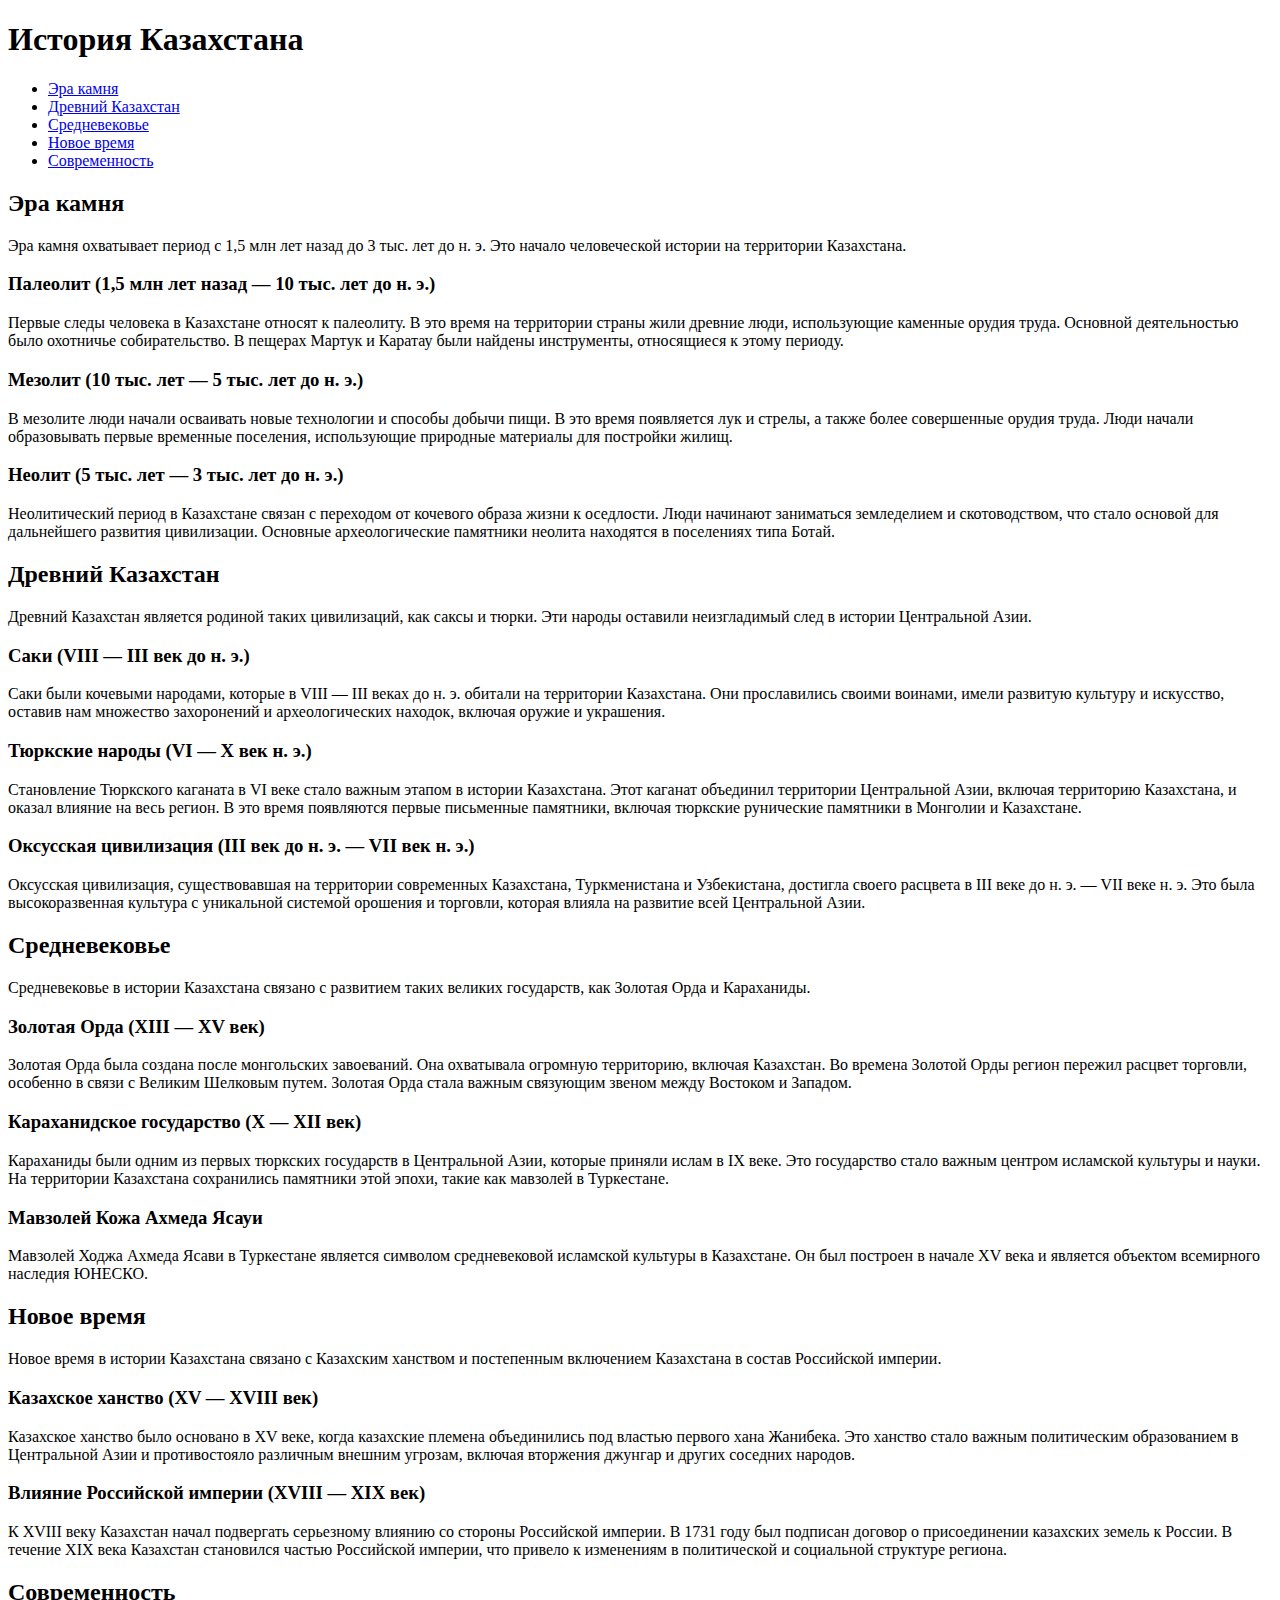
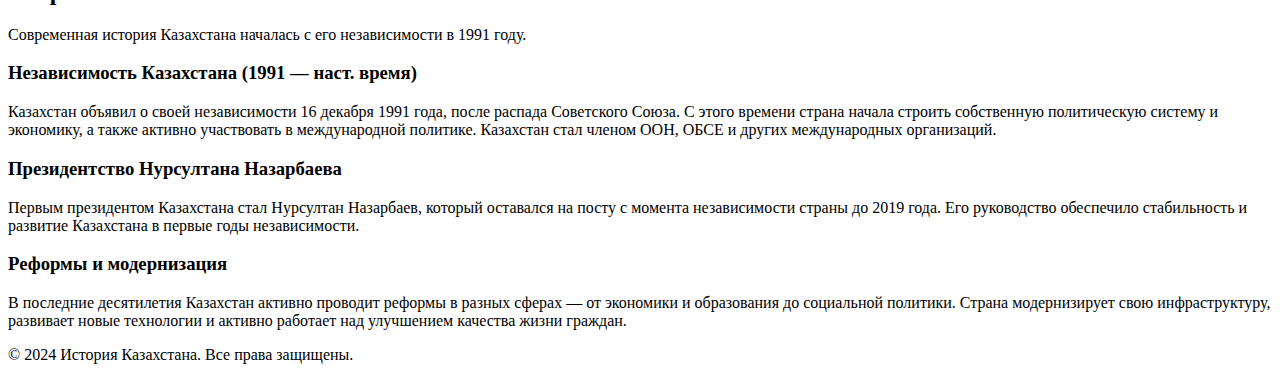
==== index.html @ dbc2ffed "Update index.html" ====
<!DOCTYPE html>
<html lang="ru">
<head>
    <meta charset="UTF-8">
    <meta name="viewport" content="width=device-width, initial-scale=1.0">
    <title>История Казахстана</title>
    <link rel="stylesheet" href="style12.css">
</head>
<body>

    <header>
        <h1>История Казахстана</h1>
        <nav>
            <ul>
                <li><a href="#stone-age">Эра камня</a></li>
                <li><a href="#ancient">Древний Казахстан</a></li>
                <li><a href="#medieval">Средневековье</a></li>
                <li><a href="#modern">Новое время</a></li>
                <li><a href="#contemporary">Современность</a></li>
            </ul>
        </nav>
    </header>

    <section id="stone-age">
        <h2>Эра камня</h2>
        <p>Эра камня охватывает период с 1,5 млн лет назад до 3 тыс. лет до н. э. Это начало человеческой истории на территории Казахстана.</p>
        
        <h3>Палеолит (1,5 млн лет назад — 10 тыс. лет до н. э.)</h3>
        <p>Первые следы человека в Казахстане относят к палеолиту. В это время на территории страны жили древние люди, использующие каменные орудия труда. Основной деятельностью было охотничье собирательство. В пещерах Мартук и Каратау были найдены инструменты, относящиеся к этому периоду.</p>
        
        <h3>Мезолит (10 тыс. лет — 5 тыс. лет до н. э.)</h3>
        <p>В мезолите люди начали осваивать новые технологии и способы добычи пищи. В это время появляется лук и стрелы, а также более совершенные орудия труда. Люди начали образовывать первые временные поселения, использующие природные материалы для постройки жилищ.</p>
        
        <h3>Неолит (5 тыс. лет — 3 тыс. лет до н. э.)</h3>
        <p>Неолитический период в Казахстане связан с переходом от кочевого образа жизни к оседлости. Люди начинают заниматься земледелием и скотоводством, что стало основой для дальнейшего развития цивилизации. Основные археологические памятники неолита находятся в поселениях типа Ботай.</p>
    </section>

    <section id="ancient">
        <h2>Древний Казахстан</h2>
        <p>Древний Казахстан является родиной таких цивилизаций, как саксы и тюрки. Эти народы оставили неизгладимый след в истории Центральной Азии.</p>
        
        <h3>Саки (VIII — III век до н. э.)</h3>
        <p>Саки были кочевыми народами, которые в VIII — III веках до н. э. обитали на территории Казахстана. Они прославились своими воинами, имели развитую культуру и искусство, оставив нам множество захоронений и археологических находок, включая оружие и украшения.</p>
        
        <h3>Тюркские народы (VI — X век н. э.)</h3>
        <p>Становление Тюркского каганата в VI веке стало важным этапом в истории Казахстана. Этот каганат объединил территории Центральной Азии, включая территорию Казахстана, и оказал влияние на весь регион. В это время появляются первые письменные памятники, включая тюркские рунические памятники в Монголии и Казахстане.</p>
        
        <h3>Оксусская цивилизация (III век до н. э. — VII век н. э.)</h3>
        <p>Оксусская цивилизация, существовавшая на территории современных Казахстана, Туркменистана и Узбекистана, достигла своего расцвета в III веке до н. э. — VII веке н. э. Это была высокоразвенная культура с уникальной системой орошения и торговли, которая влияла на развитие всей Центральной Азии.</p>
    </section>

    <section id="medieval">
        <h2>Средневековье</h2>
        <p>Средневековье в истории Казахстана связано с развитием таких великих государств, как Золотая Орда и Караханиды.</p>

        <h3>Золотая Орда (XIII — XV век)</h3>
        <p>Золотая Орда была создана после монгольских завоеваний. Она охватывала огромную территорию, включая Казахстан. Во времена Золотой Орды регион пережил расцвет торговли, особенно в связи с Великим Шелковым путем. Золотая Орда стала важным связующим звеном между Востоком и Западом.</p>
        
        <h3>Караханидское государство (X — XII век)</h3>
        <p>Караханиды были одним из первых тюркских государств в Центральной Азии, которые приняли ислам в IX веке. Это государство стало важным центром исламской культуры и науки. На территории Казахстана сохранились памятники этой эпохи, такие как мавзолей в Туркестане.</p>
        
        <h3>Мавзолей Кожа Ахмеда Ясауи</h3>
        <p>Мавзолей Ходжа Ахмеда Ясави в Туркестане является символом средневековой исламской культуры в Казахстане. Он был построен в начале XV века и является объектом всемирного наследия ЮНЕСКО.</p>
    </section>

    <section id="modern">
        <h2>Новое время</h2>
        <p>Новое время в истории Казахстана связано с Казахским ханством и постепенным включением Казахстана в состав Российской империи.</p>

        <h3>Казахское ханство (XV — XVIII век)</h3>
        <p>Казахское ханство было основано в XV веке, когда казахские племена объединились под властью первого хана Жанибека. Это ханство стало важным политическим образованием в Центральной Азии и противостояло различным внешним угрозам, включая вторжения джунгар и других соседних народов.</p>
        
        <h3>Влияние Российской империи (XVIII — XIX век)</h3>
        <p>К XVIII веку Казахстан начал подвергать серьезному влиянию со стороны Российской империи. В 1731 году был подписан договор о присоединении казахских земель к России. В течение XIX века Казахстан становился частью Российской империи, что привело к изменениям в политической и социальной структуре региона.</p>
    </section>

    <section id="contemporary">
        <h2>Современность</h2>
        <p>Современная история Казахстана началась с его независимости в 1991 году.</p>

        <h3>Независимость Казахстана (1991 — наст. время)</h3>
        <p>Казахстан объявил о своей независимости 16 декабря 1991 года, после распада Советского Союза. С этого времени страна начала строить собственную политическую систему и экономику, а также активно участвовать в международной политике. Казахстан стал членом ООН, ОБСЕ и других международных организаций.</p>
        
        <h3>Президентство Нурсултана Назарбаева</h3>
        <p>Первым президентом Казахстана стал Нурсултан Назарбаев, который оставался на посту с момента независимости страны до 2019 года. Его руководство обеспечило стабильность и развитие Казахстана в первые годы независимости.</p>
        
        <h3>Реформы и модернизация</h3>
        <p>В последние десятилетия Казахстан активно проводит реформы в разных сферах — от экономики и образования до социальной политики. Страна модернизирует свою инфраструктуру, развивает новые технологии и активно работает над улучшением качества жизни граждан.</p>
    </section>

    <footer>
        <p>© 2024 История Казахстана. Все права защищены.</p>
    </footer>

    <script src="script12.js"></script>
</body>
</html>
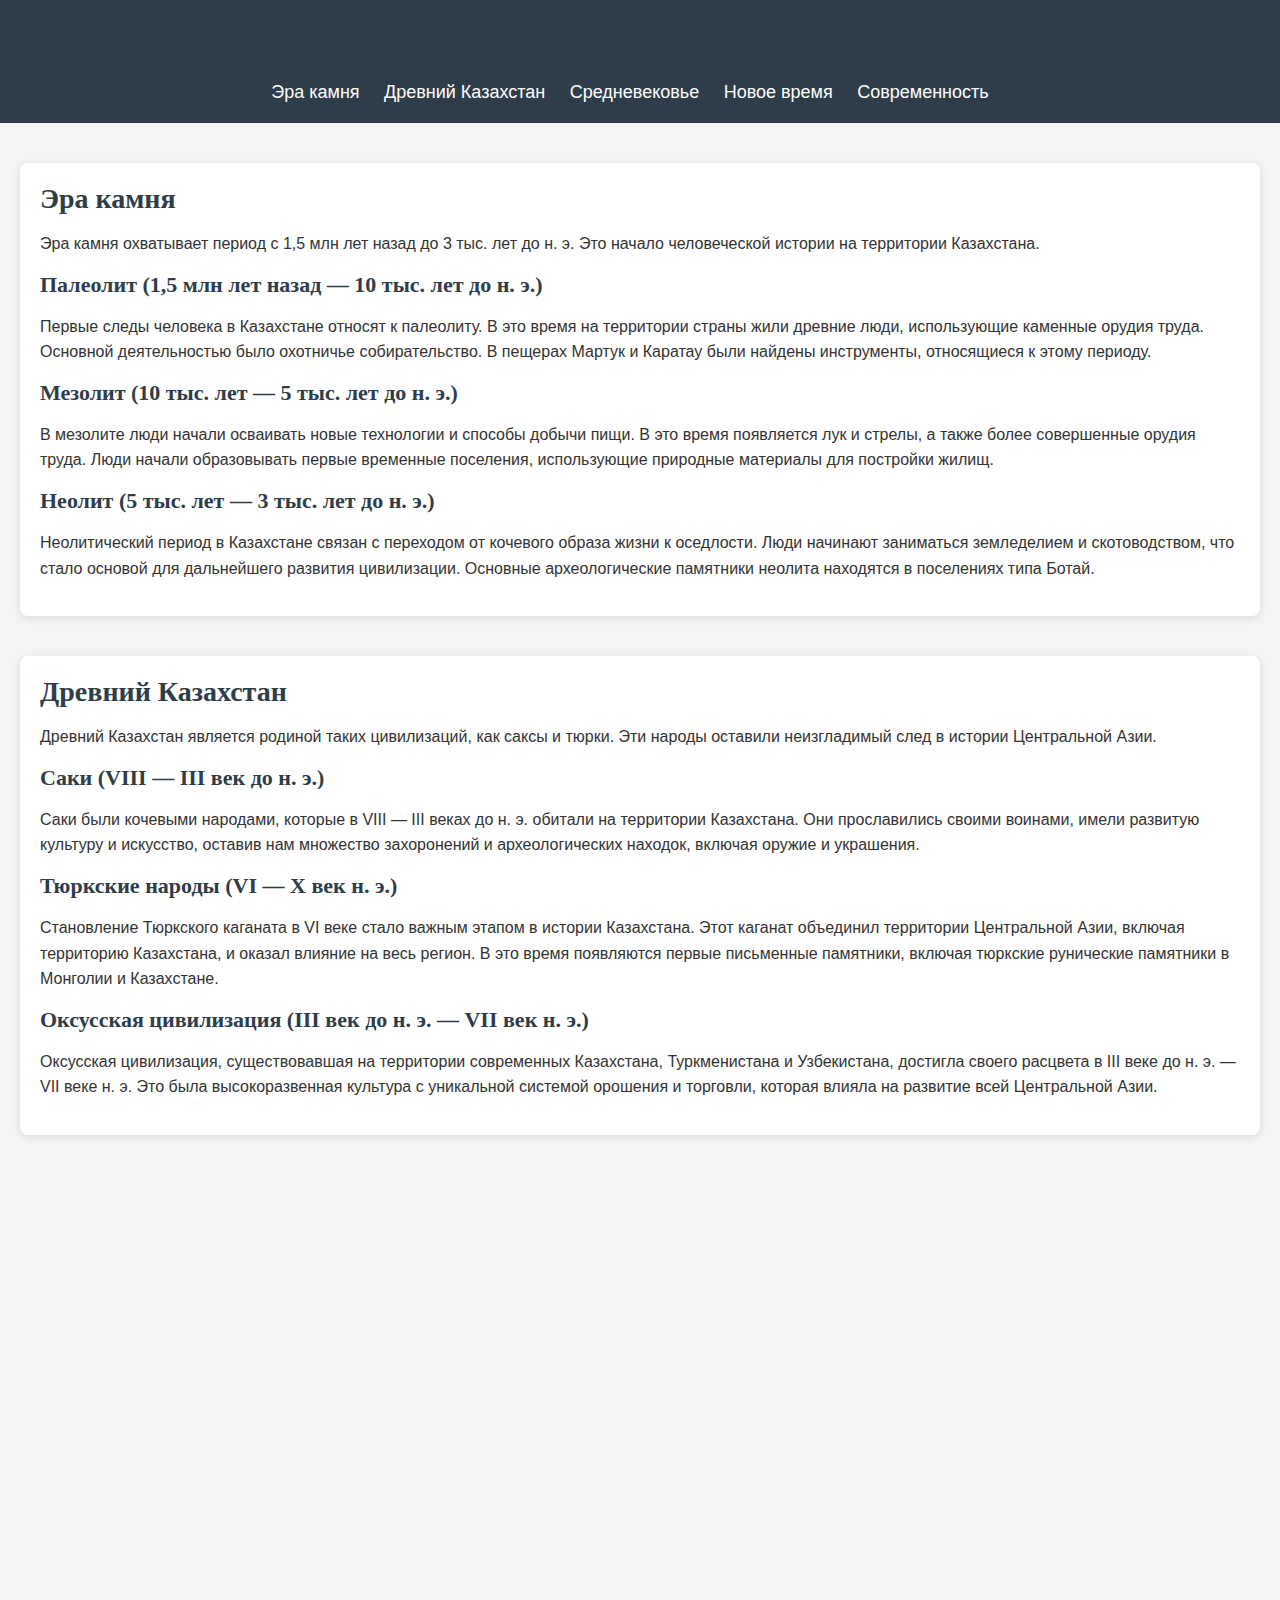
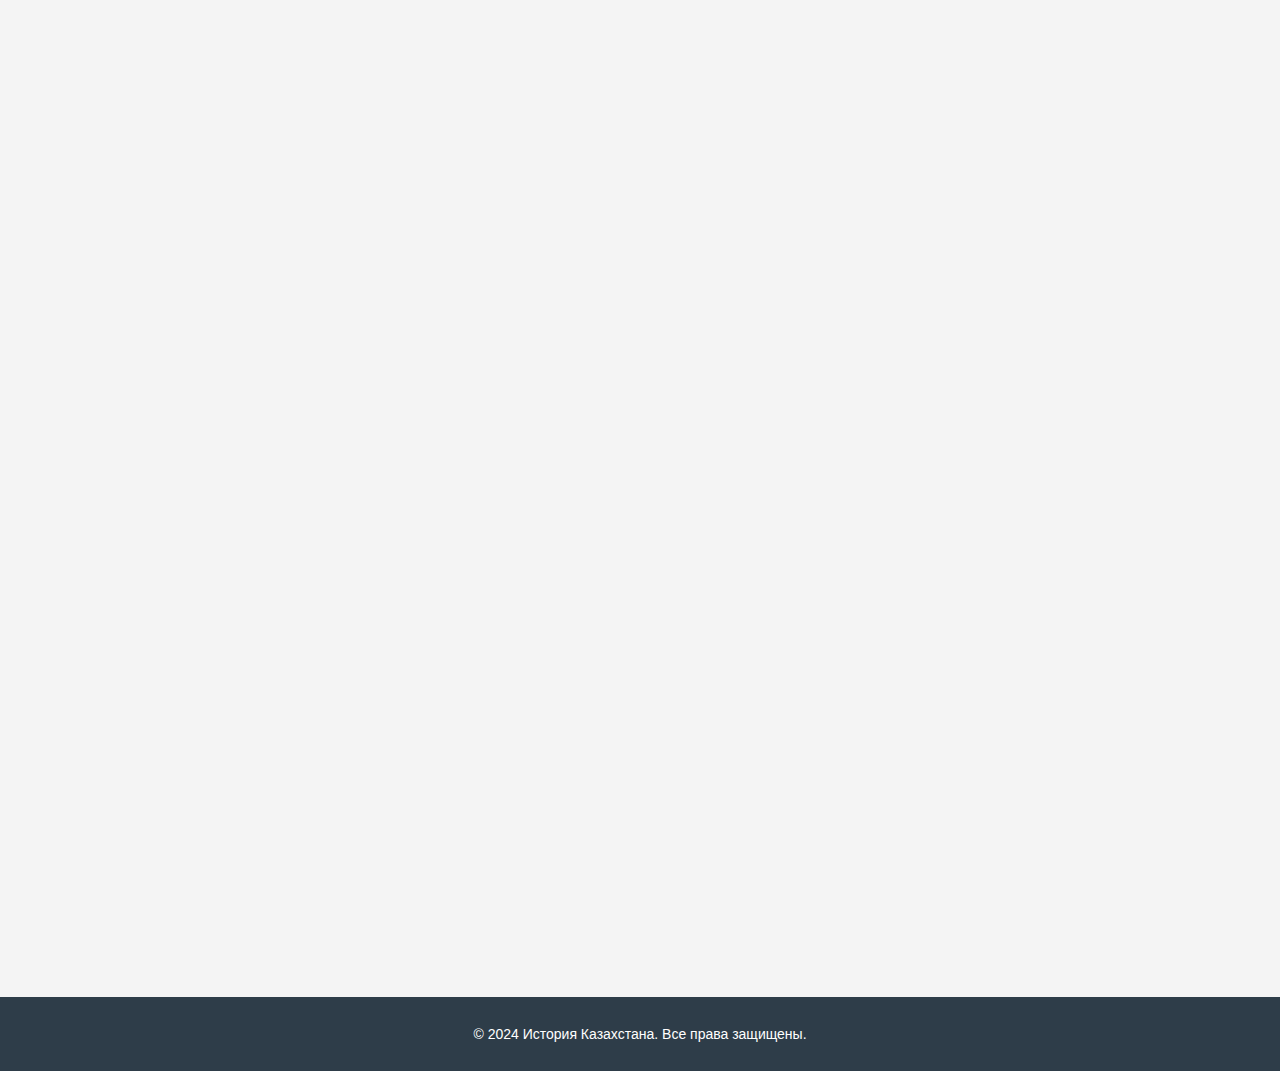
==== commit a04f3d34: "Update index.html" ====
--- a/index.html
+++ b/index.html
@@ -4,7 +4,7 @@
     <meta charset="UTF-8">
     <meta name="viewport" content="width=device-width, initial-scale=1.0">
     <title>История Казахстана</title>
-    <link rel="stylesheet" href="style12.css">
+    <link rel="stylesheet" href="style.css">
 </head>
 <body>
 
@@ -92,6 +92,6 @@
         <p>© 2024 История Казахстана. Все права защищены.</p>
     </footer>
 
-    <script src="script12.js"></script>
+    <script src="script.js"></script>
 </body>
 </html>
--- a/style.css
+++ b/style.css
@@ -0,0 +1,175 @@
+/* Общие стили для всего сайта */
+body {
+    font-family: 'Arial', sans-serif;
+    margin: 0;
+    padding: 0;
+    background-color: #f4f4f4;
+    color: #333;
+}
+
+h1, h2, h3 {
+    margin: 0;
+    padding: 0;
+    font-family: 'Georgia', serif;
+    color: #2e3d49;
+}
+
+/* Основной контейнер для сайта */
+header {
+    background-color: #2e3d49;
+    color: white;
+    padding: 20px 0;
+    text-align: center;
+}
+
+header h1 {
+    font-size: 36px;
+    margin: 0;
+}
+
+nav ul {
+    padding: 0;
+    margin: 20px 0 0;
+    list-style-type: none;
+}
+
+nav ul li {
+    display: inline;
+    margin-right: 20px;
+}
+
+nav ul li a {
+    color: white;
+    text-decoration: none;
+    font-size: 18px;
+    transition: color 0.3s ease;
+}
+
+nav ul li a:hover {
+    color: #f4a300;
+}
+
+/* Разделы страницы */
+section {
+    margin: 40px 20px;
+    padding: 20px;
+    background-color: white;
+    border-radius: 8px;
+    box-shadow: 0 2px 8px rgba(0, 0, 0, 0.1);
+}
+
+section h2 {
+    font-size: 28px;
+    margin-bottom: 15px;
+}
+
+section p {
+    font-size: 16px;
+    line-height: 1.6;
+    margin-bottom: 15px;
+}
+
+section h3 {
+    font-size: 22px;
+    margin-bottom: 10px;
+    color: #2e3d49;
+}
+
+footer {
+    background-color: #2e3d49;
+    color: white;
+    text-align: center;
+    padding: 15px 0;
+    margin-top: 40px;
+}
+
+footer p {
+    font-size: 14px;
+}
+
+/* Адаптивность для мобильных устройств */
+@media screen and (max-width: 768px) {
+    header h1 {
+        font-size: 28px;
+    }
+
+    nav ul li {
+        display: block;
+        margin-bottom: 10px;
+    }
+
+    section {
+        margin: 20px;
+        padding: 15px;
+    }
+
+    section h2 {
+        font-size: 24px;
+    }
+
+    section h3 {
+        font-size: 20px;
+    }
+}
+
+@media screen and (max-width: 480px) {
+    header h1 {
+        font-size: 24px;
+    }
+
+    nav ul li {
+        display: block;
+        margin-bottom: 8px;
+    }
+
+    section h2 {
+        font-size: 22px;
+    }
+
+    section h3 {
+        font-size: 18px;
+    }
+
+    footer p {
+        font-size: 12px;
+    }
+}
+/* 1. Стили для анимации плавного появления */
+.hidden {
+    opacity: 0;
+    transform: translateY(50px);
+    transition: opacity 0.5s ease, transform 0.5s ease;
+}
+
+.appear {
+    opacity: 1;
+    transform: translateY(0);
+}
+
+/* 2. Стили для фиксированного меню */
+header.sticky {
+    position: fixed;
+    top: 0;
+    left: 0;
+    right: 0;
+    background-color: #1a2630;
+    box-shadow: 0 4px 6px rgba(0, 0, 0, 0.1);
+    z-index: 1000;
+}
+
+/* 3. Стили для отображения даты и времени в подвале */
+footer #datetime {
+    font-size: 14px;
+    color: #ccc;
+    margin-top: 10px;
+}
+
+/* Дополнительные стили для улучшения взаимодействия */
+nav ul li a {
+    transition: color 0.3s ease, transform 0.3s ease;
+}
+
+nav ul li a:hover {
+    color: #f4a300;
+    transform: scale(1.1);
+}
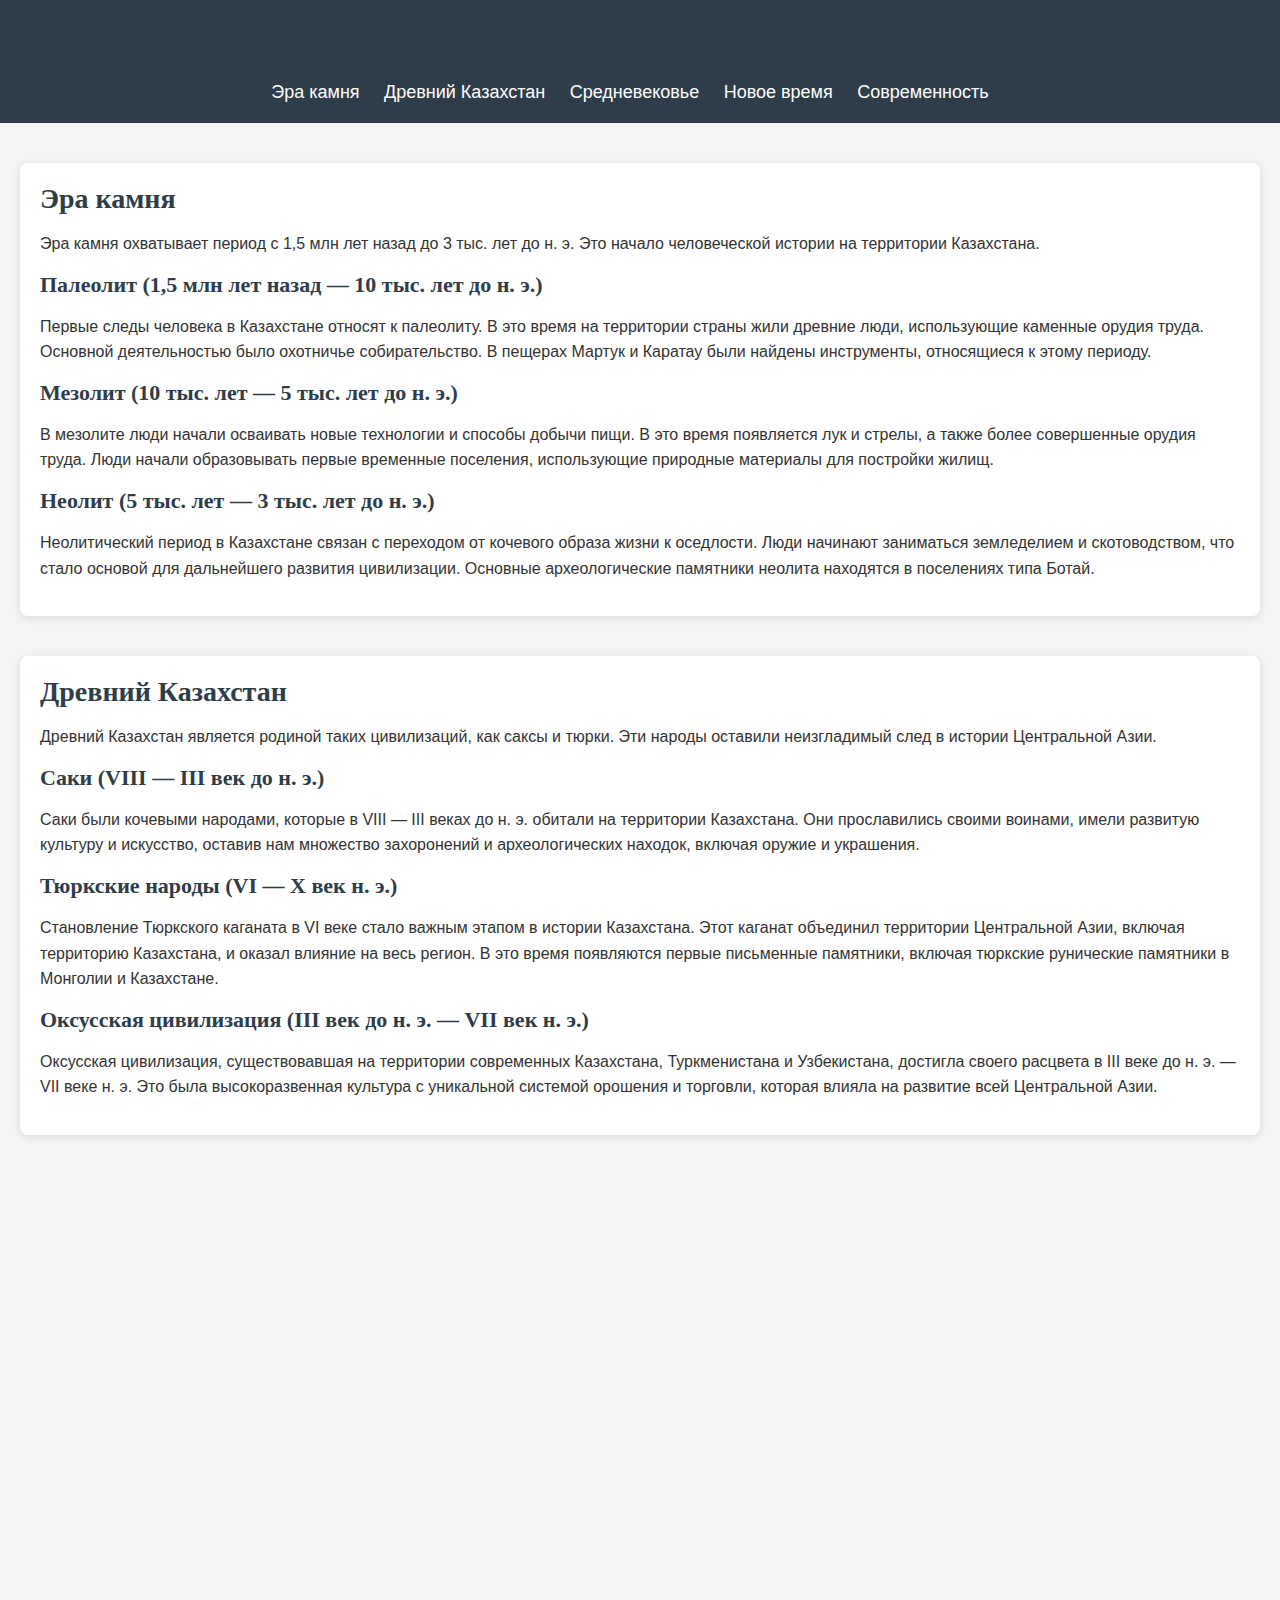
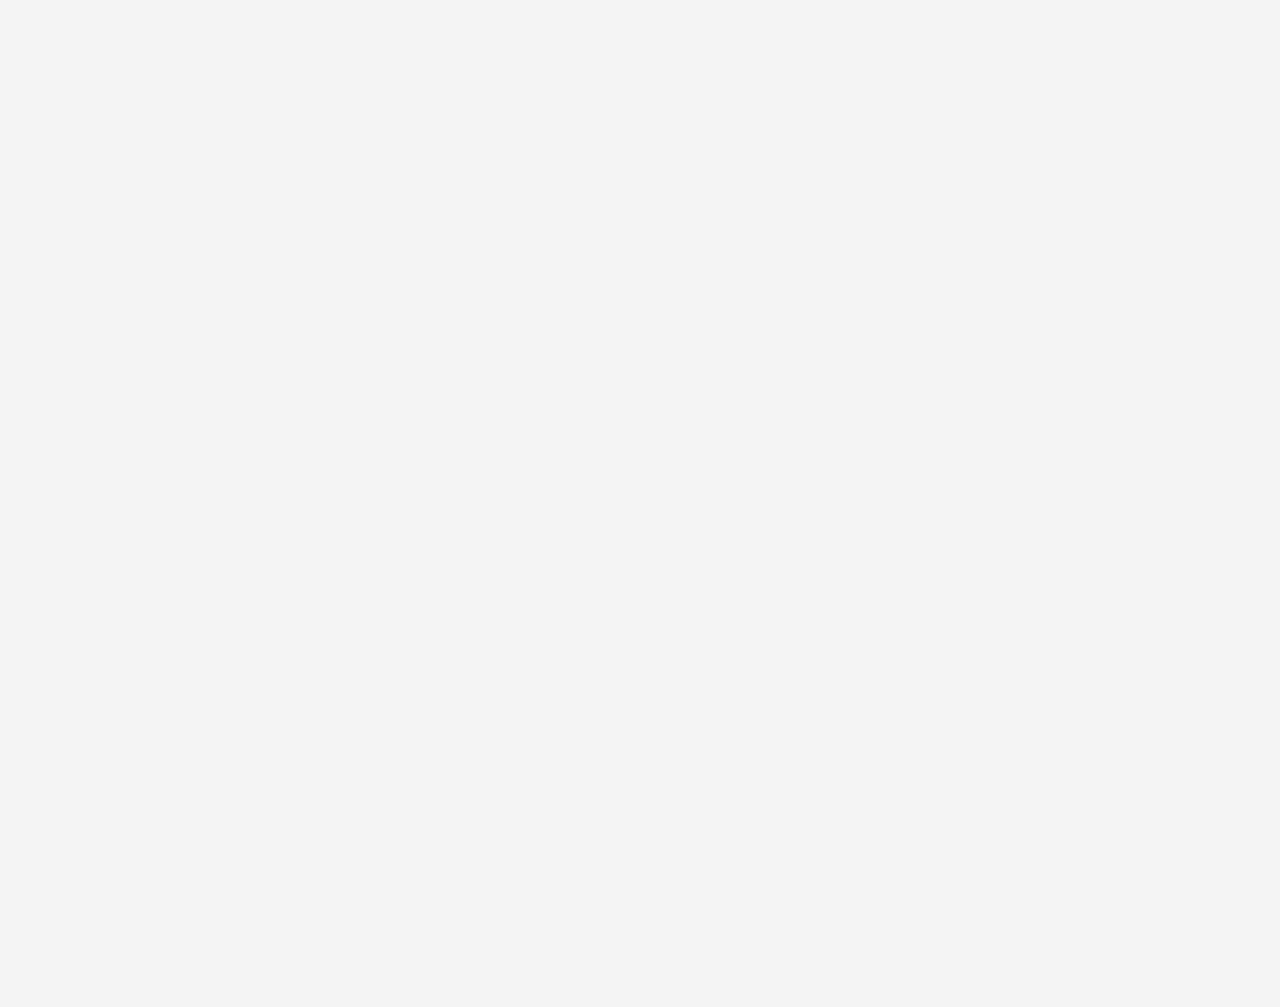
==== commit 85b904c8: "Update index.html" ====
--- a/index.html
+++ b/index.html
@@ -88,10 +88,6 @@
         <p>В последние десятилетия Казахстан активно проводит реформы в разных сферах — от экономики и образования до социальной политики. Страна модернизирует свою инфраструктуру, развивает новые технологии и активно работает над улучшением качества жизни граждан.</p>
     </section>
 
-    <footer>
-        <p>© 2024 История Казахстана. Все права защищены.</p>
-    </footer>
-
     <script src="script.js"></script>
 </body>
 </html>
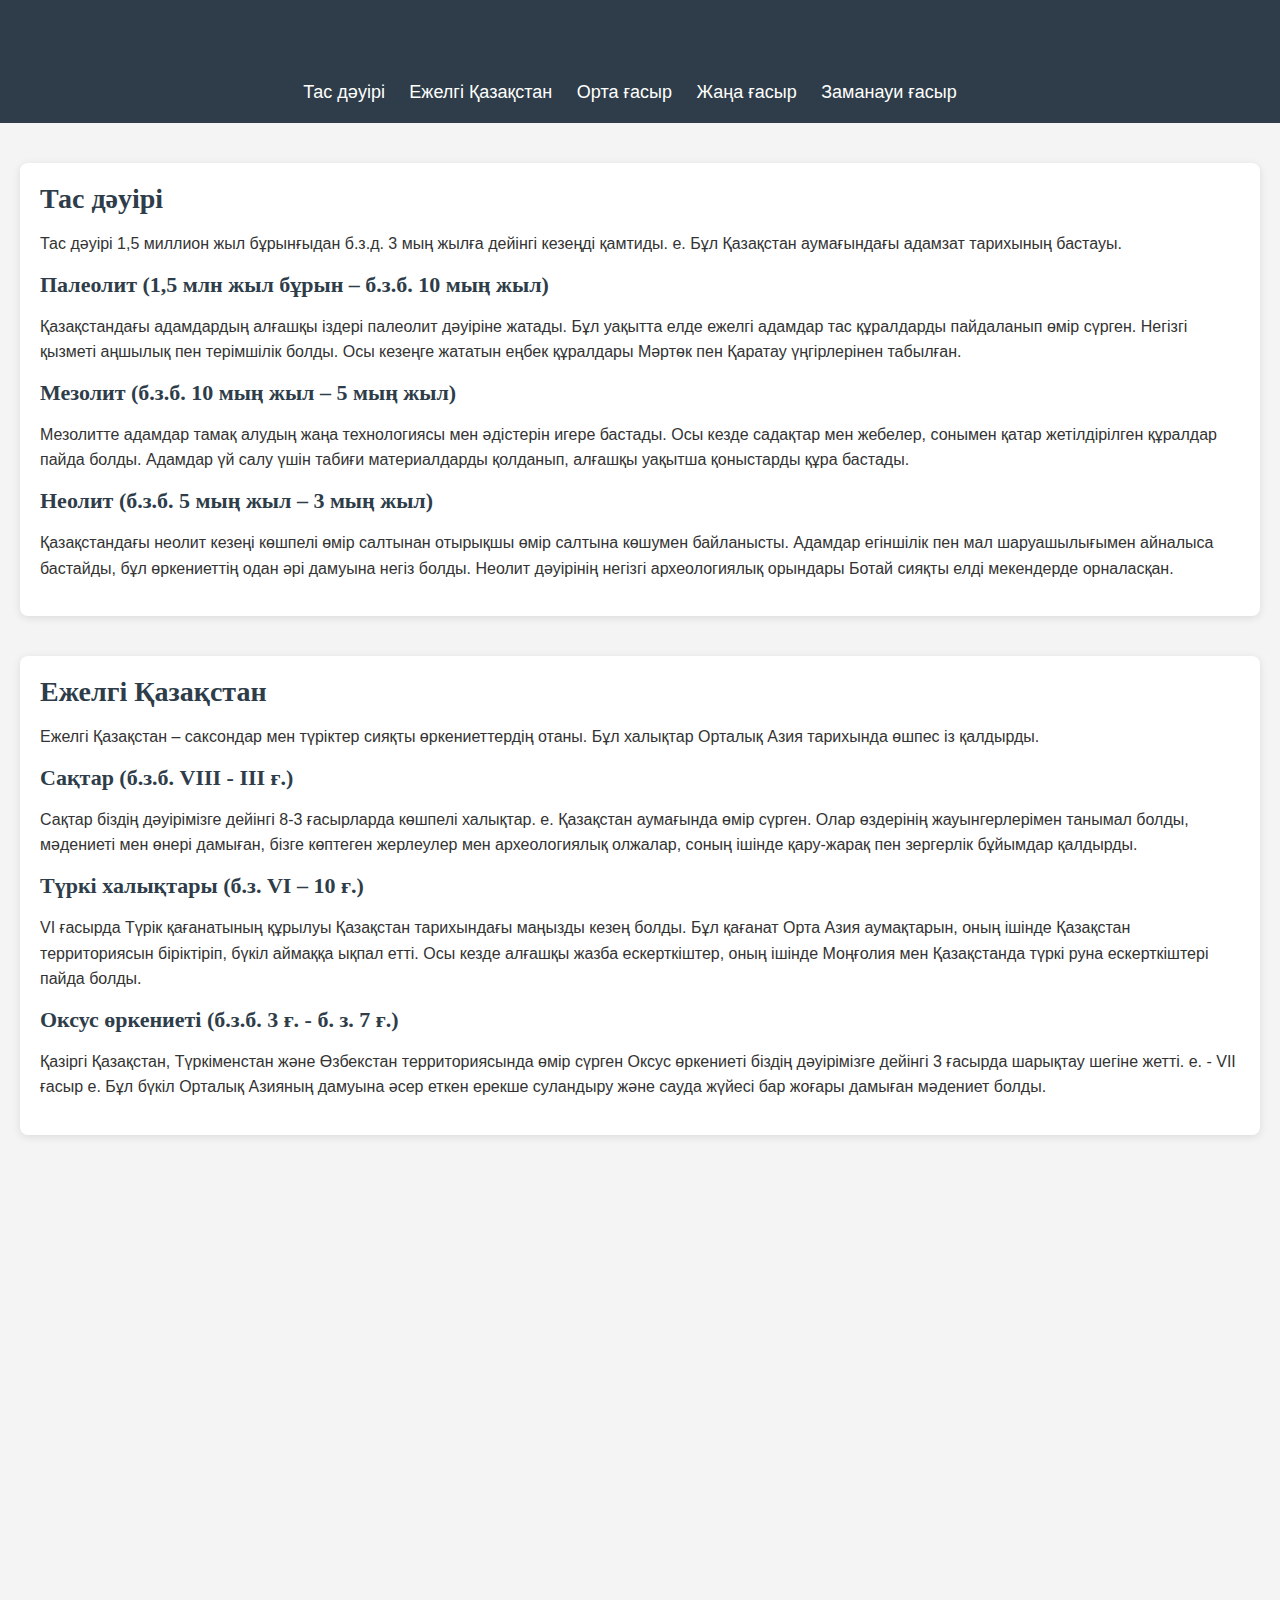
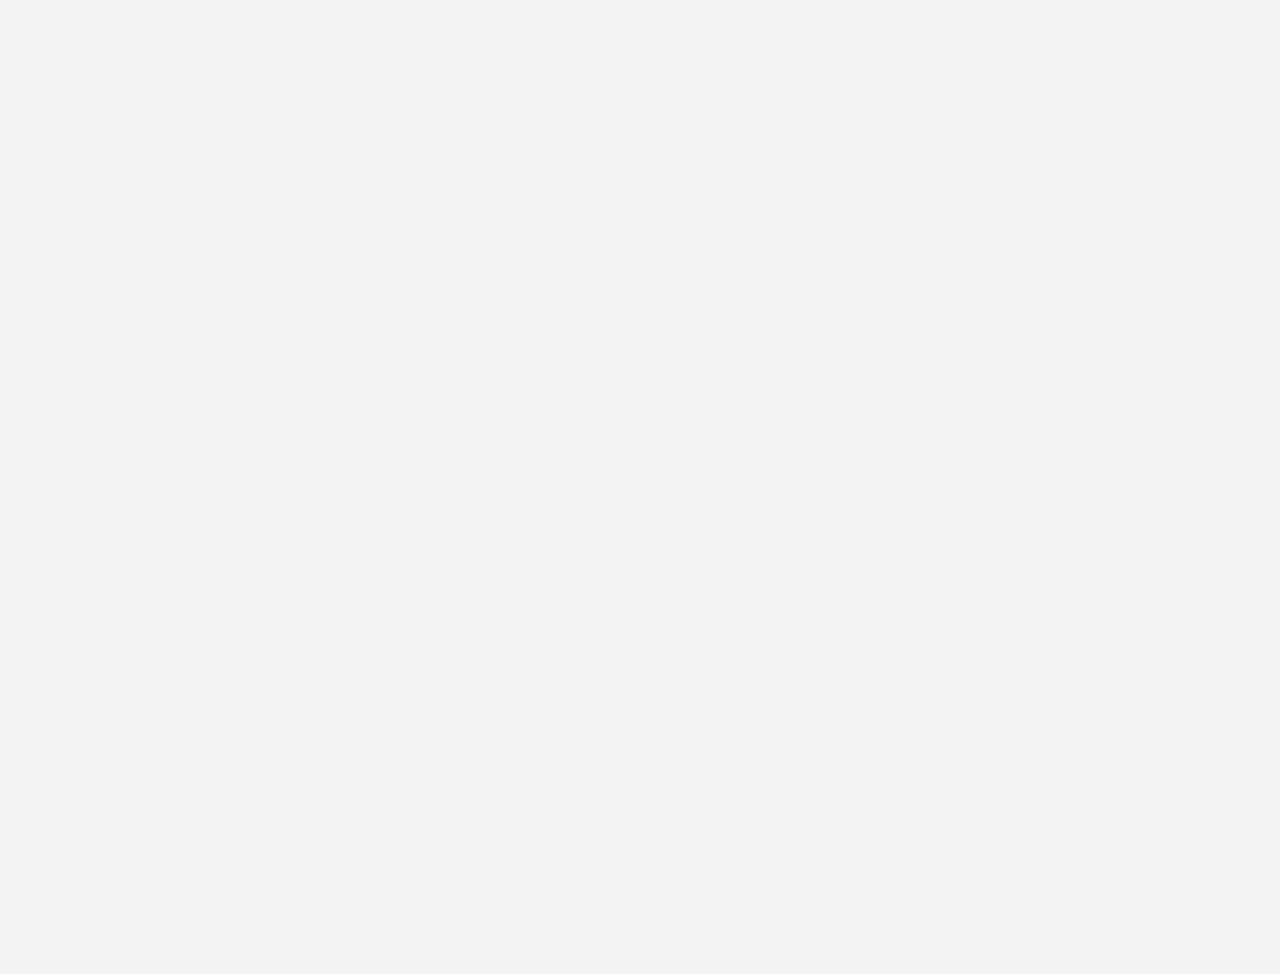
==== commit 2422e8f4: "Update index.html" ====
--- a/index.html
+++ b/index.html
@@ -3,89 +3,90 @@
 <head>
     <meta charset="UTF-8">
     <meta name="viewport" content="width=device-width, initial-scale=1.0">
-    <title>История Казахстана</title>
+    <title>Қазақстан Тарихы</title>
     <link rel="stylesheet" href="style.css">
 </head>
 <body>
 
     <header>
-        <h1>История Казахстана</h1>
+        <h1>Қазақстан Тарихы</h1>
         <nav>
             <ul>
-                <li><a href="#stone-age">Эра камня</a></li>
-                <li><a href="#ancient">Древний Казахстан</a></li>
-                <li><a href="#medieval">Средневековье</a></li>
-                <li><a href="#modern">Новое время</a></li>
-                <li><a href="#contemporary">Современность</a></li>
+                <li><a href="#stone-age">Тас дәуірі</a></li>
+                <li><a href="#ancient">Ежелгі Қазақстан</a></li>
+                <li><a href="#medieval">Орта ғасыр</a></li>
+                <li><a href="#modern">Жаңа ғасыр</a></li>
+                <li><a href="#contemporary">Заманауи ғасыр</a></li>
             </ul>
         </nav>
     </header>
 
     <section id="stone-age">
-        <h2>Эра камня</h2>
-        <p>Эра камня охватывает период с 1,5 млн лет назад до 3 тыс. лет до н. э. Это начало человеческой истории на территории Казахстана.</p>
+        <h2>Тас дәуірі</h2>
+        <p>Тас дәуірі 1,5 миллион жыл бұрынғыдан б.з.д. 3 мың жылға дейінгі кезеңді қамтиды. e. Бұл Қазақстан аумағындағы адамзат тарихының бастауы.</p>
         
-        <h3>Палеолит (1,5 млн лет назад — 10 тыс. лет до н. э.)</h3>
-        <p>Первые следы человека в Казахстане относят к палеолиту. В это время на территории страны жили древние люди, использующие каменные орудия труда. Основной деятельностью было охотничье собирательство. В пещерах Мартук и Каратау были найдены инструменты, относящиеся к этому периоду.</p>
+        <h3>Палеолит (1,5 млн жыл бұрын – б.з.б. 10 мың жыл)</h3>
+        <p>Қазақстандағы адамдардың алғашқы іздері палеолит дәуіріне жатады. Бұл уақытта елде ежелгі адамдар тас құралдарды пайдаланып өмір сүрген. Негізгі қызметі аңшылық пен терімшілік болды. Осы кезеңге жататын еңбек құралдары Мәртөк пен Қаратау үңгірлерінен табылған.</p>
         
-        <h3>Мезолит (10 тыс. лет — 5 тыс. лет до н. э.)</h3>
-        <p>В мезолите люди начали осваивать новые технологии и способы добычи пищи. В это время появляется лук и стрелы, а также более совершенные орудия труда. Люди начали образовывать первые временные поселения, использующие природные материалы для постройки жилищ.</p>
+        <h3>Мезолит (б.з.б. 10 мың жыл – 5 мың жыл)</h3>
+        <p>Мезолитте адамдар тамақ алудың жаңа технологиясы мен әдістерін игере бастады. Осы кезде садақтар мен жебелер, сонымен қатар жетілдірілген құралдар пайда болды. Адамдар үй салу үшін табиғи материалдарды қолданып, алғашқы уақытша қоныстарды құра бастады.</p>
         
-        <h3>Неолит (5 тыс. лет — 3 тыс. лет до н. э.)</h3>
-        <p>Неолитический период в Казахстане связан с переходом от кочевого образа жизни к оседлости. Люди начинают заниматься земледелием и скотоводством, что стало основой для дальнейшего развития цивилизации. Основные археологические памятники неолита находятся в поселениях типа Ботай.</p>
+        <h3>Неолит (б.з.б. 5 мың жыл – 3 мың жыл)</h3>
+        <p>Қазақстандағы неолит кезеңі көшпелі өмір салтынан отырықшы өмір салтына көшумен байланысты. Адамдар егіншілік пен мал шаруашылығымен айналыса бастайды, бұл өркениеттің одан әрі дамуына негіз болды. Неолит дәуірінің негізгі археологиялық орындары Ботай сияқты елді мекендерде орналасқан.</p>
     </section>
 
     <section id="ancient">
-        <h2>Древний Казахстан</h2>
-        <p>Древний Казахстан является родиной таких цивилизаций, как саксы и тюрки. Эти народы оставили неизгладимый след в истории Центральной Азии.</p>
+        <h2>Ежелгі Қазақстан</h2>
+        <p>Ежелгі Қазақстан – саксондар мен түріктер сияқты өркениеттердің отаны. Бұл халықтар Орталық Азия тарихында өшпес із қалдырды.</p>
         
-        <h3>Саки (VIII — III век до н. э.)</h3>
-        <p>Саки были кочевыми народами, которые в VIII — III веках до н. э. обитали на территории Казахстана. Они прославились своими воинами, имели развитую культуру и искусство, оставив нам множество захоронений и археологических находок, включая оружие и украшения.</p>
+        <h3>Сақтар (б.з.б. VIII - III ғ.)</h3>
+        <p>Сақтар біздің дәуірімізге дейінгі 8-3 ғасырларда көшпелі халықтар. e. Қазақстан аумағында өмір сүрген. Олар өздерінің жауынгерлерімен танымал болды, мәдениеті мен өнері дамыған, бізге көптеген жерлеулер мен археологиялық олжалар, соның ішінде қару-жарақ пен зергерлік бұйымдар қалдырды.</p>
         
-        <h3>Тюркские народы (VI — X век н. э.)</h3>
-        <p>Становление Тюркского каганата в VI веке стало важным этапом в истории Казахстана. Этот каганат объединил территории Центральной Азии, включая территорию Казахстана, и оказал влияние на весь регион. В это время появляются первые письменные памятники, включая тюркские рунические памятники в Монголии и Казахстане.</p>
+        <h3>Түркі халықтары (б.з. VI – 10 ғ.)</h3>
+        <p>VI ғасырда Түрік қағанатының құрылуы Қазақстан тарихындағы маңызды кезең болды. Бұл қағанат Орта Азия аумақтарын, оның ішінде Қазақстан территориясын біріктіріп, бүкіл аймаққа ықпал етті. Осы кезде алғашқы жазба ескерткіштер, оның ішінде Моңғолия мен Қазақстанда түркі руна ескерткіштері пайда болды.</p>
         
-        <h3>Оксусская цивилизация (III век до н. э. — VII век н. э.)</h3>
-        <p>Оксусская цивилизация, существовавшая на территории современных Казахстана, Туркменистана и Узбекистана, достигла своего расцвета в III веке до н. э. — VII веке н. э. Это была высокоразвенная культура с уникальной системой орошения и торговли, которая влияла на развитие всей Центральной Азии.</p>
+        <h3>Оксус өркениеті (б.з.б. 3 ғ. - б. з. 7 ғ.)</h3>
+        <p>Қазіргі Қазақстан, Түркіменстан және Өзбекстан территориясында өмір сүрген Оксус өркениеті біздің дәуірімізге дейінгі 3 ғасырда шарықтау шегіне жетті. e. - VII ғасыр e. Бұл бүкіл Орталық Азияның дамуына әсер еткен ерекше суландыру және сауда жүйесі бар жоғары дамыған мәдениет болды.</p>
     </section>
 
     <section id="medieval">
-        <h2>Средневековье</h2>
-        <p>Средневековье в истории Казахстана связано с развитием таких великих государств, как Золотая Орда и Караханиды.</p>
+        <h2>Орта ғасыр</h2>
+        <p>Қазақстан тарихындағы орта ғасырлар Алтын Орда және Қарахандар сияқты ұлы мемлекеттердің дамуымен байланысты.</p>
 
-        <h3>Золотая Орда (XIII — XV век)</h3>
-        <p>Золотая Орда была создана после монгольских завоеваний. Она охватывала огромную территорию, включая Казахстан. Во времена Золотой Орды регион пережил расцвет торговли, особенно в связи с Великим Шелковым путем. Золотая Орда стала важным связующим звеном между Востоком и Западом.</p>
+        <h3>Алтын Орда (XIII – XV ғғ.)</h3>
+        <p>Алтын Орда моңғол жаулап алғаннан кейін құрылды. Ол Қазақстанды қоса алғанда кең-байтақ аумақты қамтыды. Алтын Орда кезінде бұл аймақта сауда, әсіресе Ұлы Жібек жолына байланысты өрлеу болды. Алтын Орда Шығыс пен Батыс арасындағы маңызды дәнекер болды.</p>
         
-        <h3>Караханидское государство (X — XII век)</h3>
-        <p>Караханиды были одним из первых тюркских государств в Центральной Азии, которые приняли ислам в IX веке. Это государство стало важным центром исламской культуры и науки. На территории Казахстана сохранились памятники этой эпохи, такие как мавзолей в Туркестане.</p>
+        <h3>Қарахан мемлекеті (X - XII ғ.)</h3>
+        <p>Қарахандар 9 ғасырда Орта Азиядағы алғашқы түркі мемлекеттерінің бірі болып ислам дінін қабылдады. Бұл мемлекет ислам мәдениеті мен ғылымының маңызды орталығына айналды. Қазақстан аумағында Түркістандағы кесене сияқты осы дәуірдің ескерткіштері сақталған.</p>
         
-        <h3>Мавзолей Кожа Ахмеда Ясауи</h3>
-        <p>Мавзолей Ходжа Ахмеда Ясави в Туркестане является символом средневековой исламской культуры в Казахстане. Он был построен в начале XV века и является объектом всемирного наследия ЮНЕСКО.</p>
+        <h3></h3>Қожа Ахмет Ясауи кесенесі</h3>
+        <p>Түркістандағы Қожа Ахмет Ясауи кесенесі Қазақстандағы ортағасырлық ислам мәдениетінің символы болып табылады. Ол 15 ғасырдың басында салынған және ЮНЕСКО-ның Бүкіләлемдік мұра нысаны болып табылады.</p>
     </section>
 
     <section id="modern">
-        <h2>Новое время</h2>
-        <p>Новое время в истории Казахстана связано с Казахским ханством и постепенным включением Казахстана в состав Российской империи.</p>
+        <h2>Жаңа ғасыр</h2>
+        <p>Қазақстан тарихындағы жаңа дәуір Қазақ хандығымен және Қазақстанның Ресей империясының құрамына біртіндеп қосылуымен байланысты.</p>
 
-        <h3>Казахское ханство (XV — XVIII век)</h3>
-        <p>Казахское ханство было основано в XV веке, когда казахские племена объединились под властью первого хана Жанибека. Это ханство стало важным политическим образованием в Центральной Азии и противостояло различным внешним угрозам, включая вторжения джунгар и других соседних народов.</p>
+        <h3>Қазақ хандығы (XV – XVIII ғғ.)</h3>
+        <p>Қазақ хандығы XV ғасырда қазақ рулары бірінші хан Жәнібектің қол астына біріккен кезде құрылды. Бұл хандық Орталық Азиядағы маңызды саяси құрылымға айналып, әртүрлі сыртқы қауіп-қатерге, соның ішінде жоңғарлардың және басқа көрші халықтардың шапқыншылығына қарсы тұрды.</p>
         
-        <h3>Влияние Российской империи (XVIII — XIX век)</h3>
-        <p>К XVIII веку Казахстан начал подвергать серьезному влиянию со стороны Российской империи. В 1731 году был подписан договор о присоединении казахских земель к России. В течение XIX века Казахстан становился частью Российской империи, что привело к изменениям в политической и социальной структуре региона.</p>
+        <h3>Ресей империясының ықпалы (XVIII - XIX ғасырлар)</h3>
+        <p>18 ғасырға қарай Қазақстанға Ресей империясы қатты әсер ете бастады. 1731 жылы қазақ жерлерін Ресейге қосу туралы келісімге қол қойылды. 19 ғасырда Қазақстанның Ресей империясының құрамына енуі аймақтың саяси және әлеуметтік құрылымының өзгеруіне әкелді.</p>
     </section>
 
     <section id="contemporary">
-        <h2>Современность</h2>
-        <p>Современная история Казахстана началась с его независимости в 1991 году.</p>
+        <h2>Заманауи ғасыр</h2>
+        <p>Қазақстанның жаңа тарихы 1991 жылы тәуелсіздік алған кезден басталды.</p>
 
-        <h3>Независимость Казахстана (1991 — наст. время)</h3>
-        <p>Казахстан объявил о своей независимости 16 декабря 1991 года, после распада Советского Союза. С этого времени страна начала строить собственную политическую систему и экономику, а также активно участвовать в международной политике. Казахстан стал членом ООН, ОБСЕ и других международных организаций.</p>
+        <h3>Қазақстанның тәуелсіздігі (1991 жылдан қазіргі уақытқа дейін)</h3>
+        <p>
+Қазақстан Кеңес Одағы ыдырағаннан кейін 1991 жылы 16 желтоқсанда өз тәуелсіздігін жариялады. Осы уақыттан бастап ел өзінің саяси жүйесі мен экономикасын құра бастады, сонымен қатар халықаралық саясатқа белсене араласты. Қазақстан БҰҰ, ЕҚЫҰ және басқа да халықаралық ұйымдарға мүше болды.</p>
         
-        <h3>Президентство Нурсултана Назарбаева</h3>
-        <p>Первым президентом Казахстана стал Нурсултан Назарбаев, который оставался на посту с момента независимости страны до 2019 года. Его руководство обеспечило стабильность и развитие Казахстана в первые годы независимости.</p>
+        <h3>Нұрсұлтан Назарбаевтың президенттігі</h3>
+        <p>Қазақстанның тұңғыш президенті Нұрсұлтан Назарбаев болды, ол ел тәуелсіздігінен 2019 жылға дейін қызметте болды. Оның басшылығы Қазақстанның Тәуелсіздіктің алғашқы жылдарында тұрақтылығы мен дамуын қамтамасыз етті.</p>
         
-        <h3>Реформы и модернизация</h3>
-        <p>В последние десятилетия Казахстан активно проводит реформы в разных сферах — от экономики и образования до социальной политики. Страна модернизирует свою инфраструктуру, развивает новые технологии и активно работает над улучшением качества жизни граждан.</p>
+        <h3>Реформалар және модернизация</h3>
+        <p>Соңғы онжылдықтарда Қазақстан экономика мен білім беруден бастап әлеуметтік саясатқа дейін әртүрлі салаларда белсенді реформаларды жүргізуде. Ел инфрақұрылымын жаңғыртып, жаңа технологияларды дамытып, азаматтардың өмір сүру сапасын жақсарту үшін белсенді жұмыс жасауда.</p>
     </section>
 
     <script src="script.js"></script>
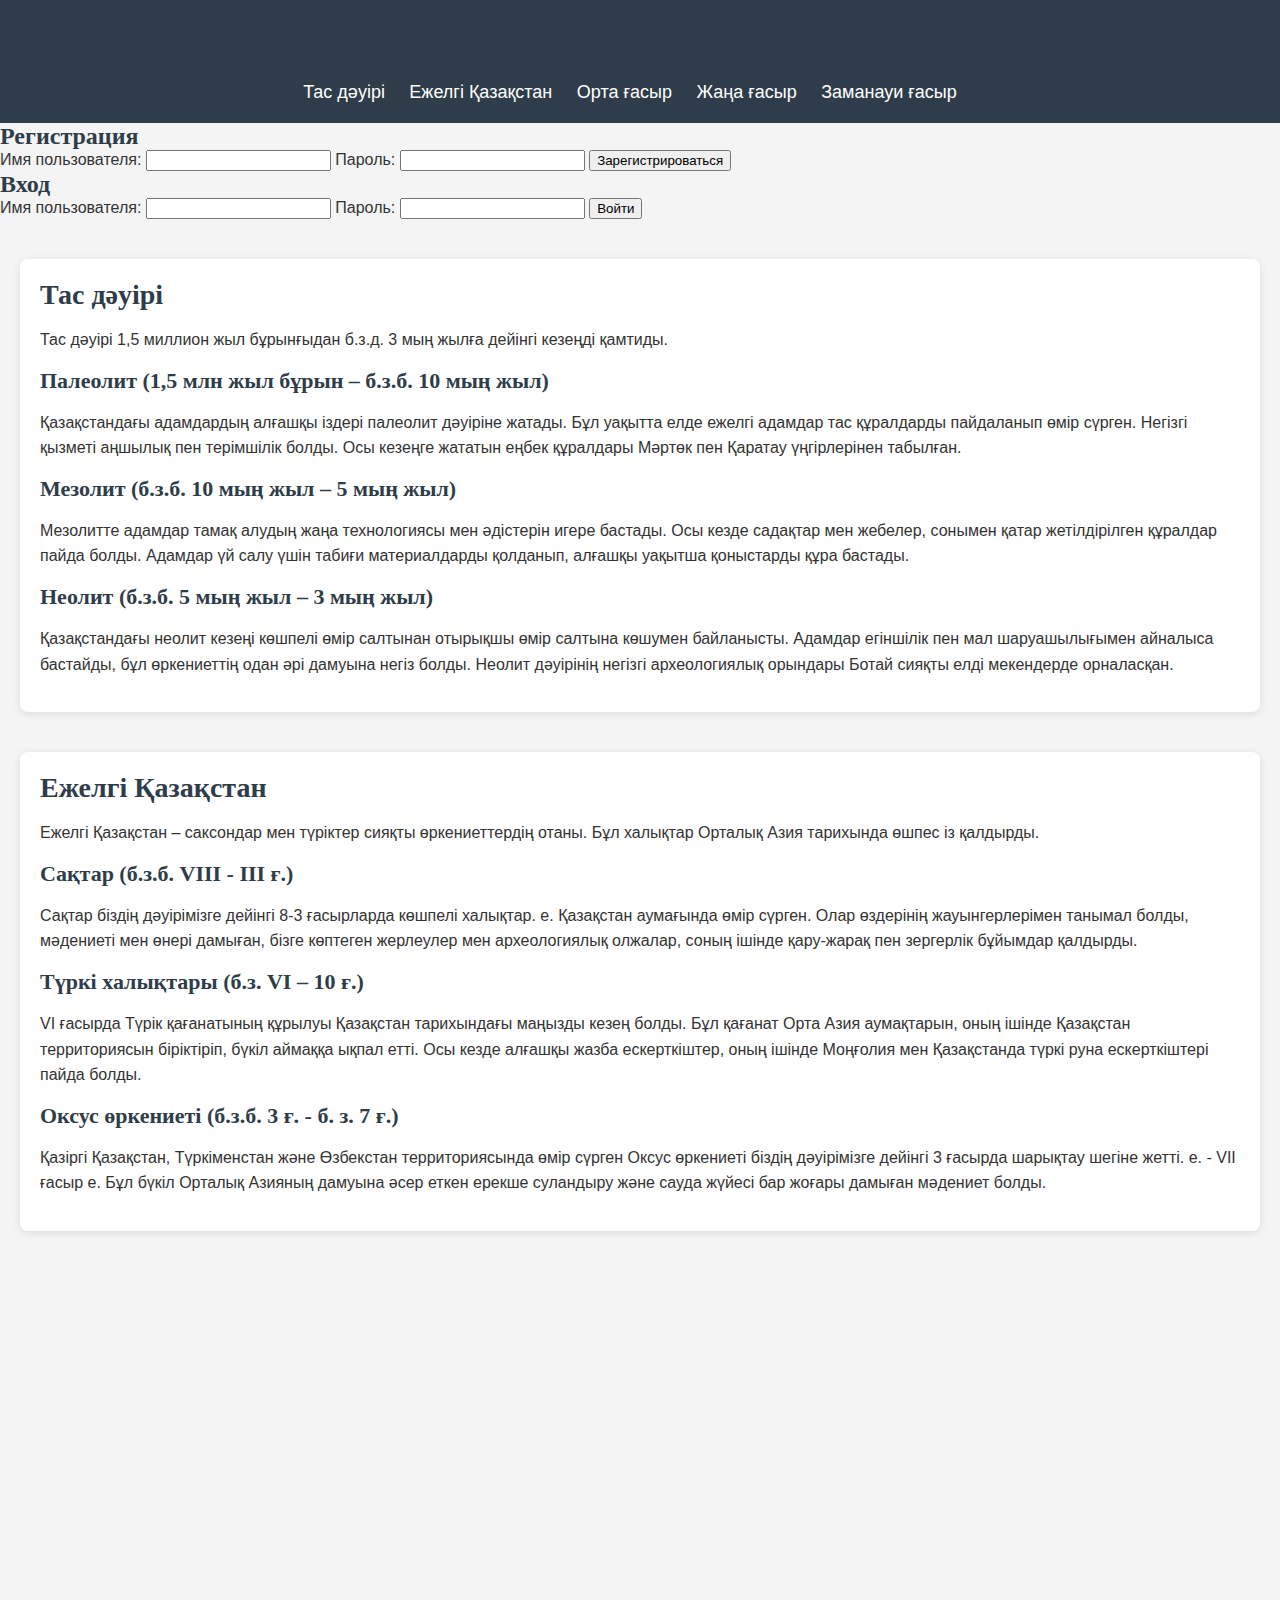
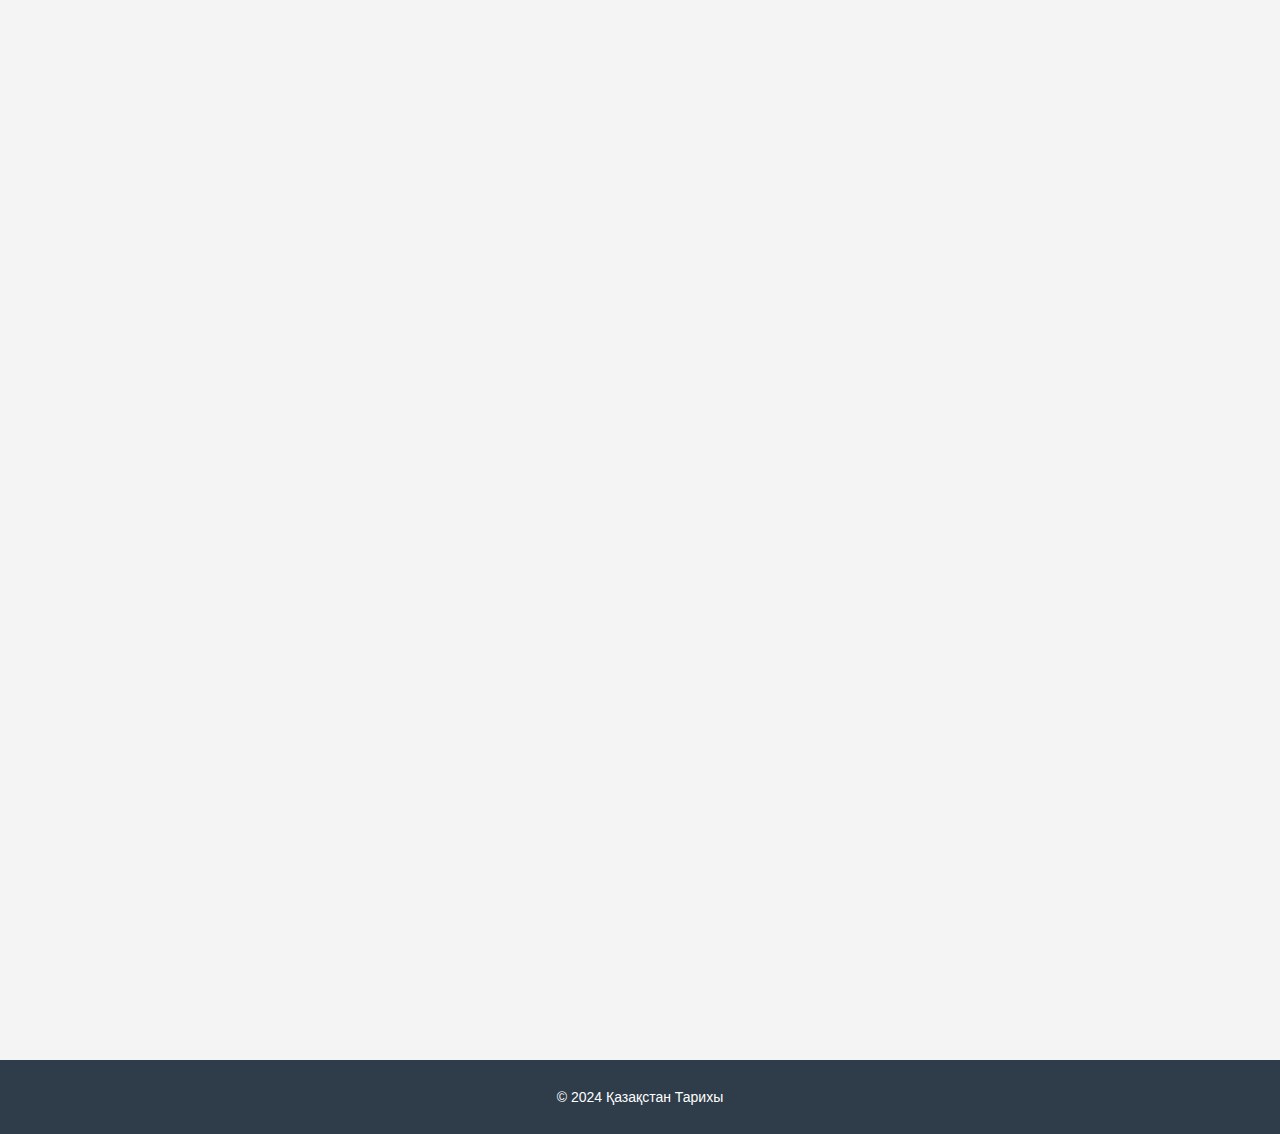
==== commit 07c1662e: "Update index.html" ====
--- a/index.html
+++ b/index.html
@@ -21,9 +21,34 @@
         </nav>
     </header>
 
+    <!-- Форма регистрации -->
+    <div id="registration-form" class="form-container">
+        <h2>Регистрация</h2>
+        <form id="register-form">
+            <label for="reg-username">Имя пользователя:</label>
+            <input type="text" id="reg-username" required>
+            <label for="reg-password">Пароль:</label>
+            <input type="password" id="reg-password" required>
+            <button type="submit">Зарегистрироваться</button>
+        </form>
+    </div>
+
+    <!-- Форма входа -->
+    <div id="login-form" class="form-container">
+        <h2>Вход</h2>
+        <form id="login-form">
+            <label for="login-username">Имя пользователя:</label>
+            <input type="text" id="login-username" required>
+            <label for="login-password">Пароль:</label>
+            <input type="password" id="login-password" required>
+            <button type="submit">Войти</button>
+        </form>
+    </div>
+
+    <!-- Основной контент -->
     <section id="stone-age">
         <h2>Тас дәуірі</h2>
-        <p>Тас дәуірі 1,5 миллион жыл бұрынғыдан б.з.д. 3 мың жылға дейінгі кезеңді қамтиды. e. Бұл Қазақстан аумағындағы адамзат тарихының бастауы.</p>
+        <p>Тас дәуірі 1,5 миллион жыл бұрынғыдан б.з.д. 3 мың жылға дейінгі кезеңді қамтиды.</p>
         
         <h3>Палеолит (1,5 млн жыл бұрын – б.з.б. 10 мың жыл)</h3>
         <p>Қазақстандағы адамдардың алғашқы іздері палеолит дәуіріне жатады. Бұл уақытта елде ежелгі адамдар тас құралдарды пайдаланып өмір сүрген. Негізгі қызметі аңшылық пен терімшілік болды. Осы кезеңге жататын еңбек құралдары Мәртөк пен Қаратау үңгірлерінен табылған.</p>
@@ -89,6 +114,16 @@
         <p>Соңғы онжылдықтарда Қазақстан экономика мен білім беруден бастап әлеуметтік саясатқа дейін әртүрлі салаларда белсенді реформаларды жүргізуде. Ел инфрақұрылымын жаңғыртып, жаңа технологияларды дамытып, азаматтардың өмір сүру сапасын жақсарту үшін белсенді жұмыс жасауда.</p>
     </section>
 
+    
+
+   
+
+    <footer>
+        <p>© 2024 Қазақстан Тарихы</p>
+        <p id="datetime"></p>
+    </footer>
+
     <script src="script.js"></script>
 </body>
 </html>
+
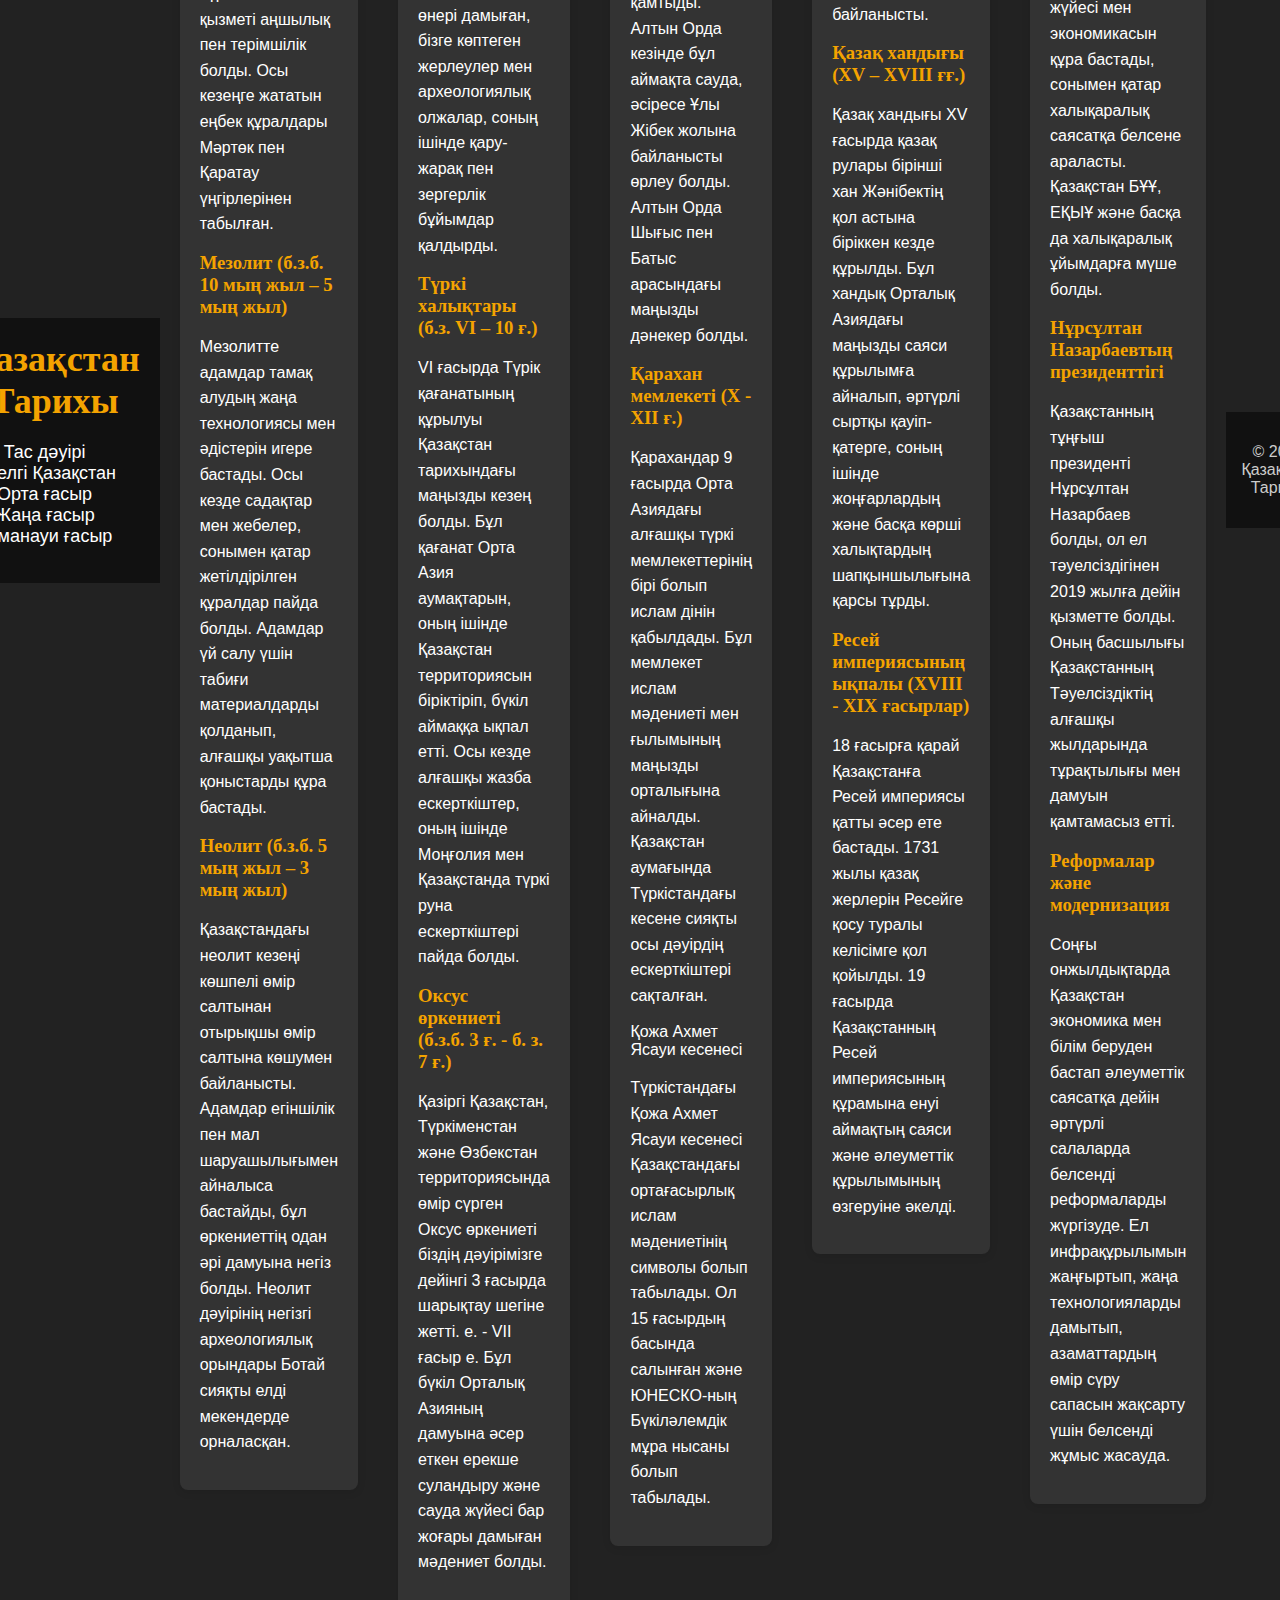
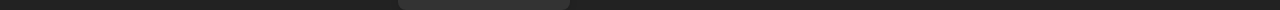
==== commit 752c0e83: "Update index.html" ====
--- a/index.html
+++ b/index.html
@@ -21,31 +21,6 @@
         </nav>
     </header>
 
-    <!-- Форма регистрации -->
-    <div id="registration-form" class="form-container">
-        <h2>Регистрация</h2>
-        <form id="register-form">
-            <label for="reg-username">Имя пользователя:</label>
-            <input type="text" id="reg-username" required>
-            <label for="reg-password">Пароль:</label>
-            <input type="password" id="reg-password" required>
-            <button type="submit">Зарегистрироваться</button>
-        </form>
-    </div>
-
-    <!-- Форма входа -->
-    <div id="login-form" class="form-container">
-        <h2>Вход</h2>
-        <form id="login-form">
-            <label for="login-username">Имя пользователя:</label>
-            <input type="text" id="login-username" required>
-            <label for="login-password">Пароль:</label>
-            <input type="password" id="login-password" required>
-            <button type="submit">Войти</button>
-        </form>
-    </div>
-
-    <!-- Основной контент -->
     <section id="stone-age">
         <h2>Тас дәуірі</h2>
         <p>Тас дәуірі 1,5 миллион жыл бұрынғыдан б.з.д. 3 мың жылға дейінгі кезеңді қамтиды.</p>
--- a/style.css
+++ b/style.css
@@ -3,38 +3,100 @@
     font-family: 'Arial', sans-serif;
     margin: 0;
     padding: 0;
-    background-color: #f4f4f4;
-    color: #333;
+    background-color: #222;
+    color: #fff;
+    display: flex;
+    justify-content: center;
+    align-items: center;
+    height: 100vh;
+    overflow: hidden;
 }
 
 h1, h2, h3 {
     margin: 0;
     padding: 0;
     font-family: 'Georgia', serif;
-    color: #2e3d49;
+    color: #f4a300;
 }
 
-/* Основной контейнер для сайта */
+/* Стили для формы регистрации */
+.form-container {
+    background-color: #333;
+    padding: 40px;
+    border-radius: 10px;
+    width: 100%;
+    max-width: 400px;
+    box-shadow: 0 8px 20px rgba(0, 0, 0, 0.3);
+    text-align: center;
+}
+
+.form-container h2 {
+    font-size: 28px;
+    color: #f4a300;
+    margin-bottom: 20px;
+}
+
+.form-container label {
+    display: block;
+    margin: 10px 0 5px;
+    font-size: 16px;
+}
+
+.form-container input {
+    width: 100%;
+    padding: 12px;
+    margin-bottom: 20px;
+    border: 1px solid #444;
+    border-radius: 5px;
+    background-color: #555;
+    color: white;
+    font-size: 16px;
+}
+
+.form-container button {
+    width: 100%;
+    padding: 12px;
+    background-color: #f4a300;
+    color: black;
+    border: none;
+    border-radius: 5px;
+    cursor: pointer;
+    font-size: 18px;
+    transition: background-color 0.3s ease;
+}
+
+.form-container button:hover {
+    background-color: #f49c00;
+}
+
+/* Основной контент */
+.main-content {
+    display: none;
+    width: 100%;
+    max-width: 1200px;
+    padding: 20px;
+    background-color: #222;
+}
+
 header {
-    background-color: #2e3d49;
-    color: white;
-    padding: 20px 0;
+    background-color: #111;
+    padding: 20px;
     text-align: center;
 }
 
 header h1 {
     font-size: 36px;
-    margin: 0;
+    color: #f4a300;
 }
 
 nav ul {
     padding: 0;
-    margin: 20px 0 0;
+    margin-top: 20px;
     list-style-type: none;
 }
 
 nav ul li {
-    display: inline;
+    display: inline-block;
     margin-right: 20px;
 }
 
@@ -53,7 +115,7 @@
 section {
     margin: 40px 20px;
     padding: 20px;
-    background-color: white;
+    background-color: #333;
     border-radius: 8px;
     box-shadow: 0 2px 8px rgba(0, 0, 0, 0.1);
 }
@@ -61,6 +123,7 @@
 section h2 {
     font-size: 28px;
     margin-bottom: 15px;
+    color: #f4a300;
 }
 
 section p {
@@ -69,99 +132,17 @@
     margin-bottom: 15px;
 }
 
-section h3 {
-    font-size: 22px;
-    margin-bottom: 10px;
-    color: #2e3d49;
-}
-
+/* Стили для отображения времени */
 footer {
-    background-color: #2e3d49;
-    color: white;
+    background-color: #111;
+    color: #ccc;
     text-align: center;
-    padding: 15px 0;
+    padding: 15px;
     margin-top: 40px;
 }
 
-footer p {
-    font-size: 14px;
-}
-
-/* Адаптивность для мобильных устройств */
-@media screen and (max-width: 768px) {
-    header h1 {
-        font-size: 28px;
-    }
-
-    nav ul li {
-        display: block;
-        margin-bottom: 10px;
-    }
-
-    section {
-        margin: 20px;
-        padding: 15px;
-    }
-
-    section h2 {
-        font-size: 24px;
-    }
-
-    section h3 {
-        font-size: 20px;
-    }
-}
-
-@media screen and (max-width: 480px) {
-    header h1 {
-        font-size: 24px;
-    }
-
-    nav ul li {
-        display: block;
-        margin-bottom: 8px;
-    }
-
-    section h2 {
-        font-size: 22px;
-    }
-
-    section h3 {
-        font-size: 18px;
-    }
-
-    footer p {
-        font-size: 12px;
-    }
-}
-/* 1. Стили для анимации плавного появления */
-.hidden {
-    opacity: 0;
-    transform: translateY(50px);
-    transition: opacity 0.5s ease, transform 0.5s ease;
-}
-
-.appear {
-    opacity: 1;
-    transform: translateY(0);
-}
-
-/* 2. Стили для фиксированного меню */
-header.sticky {
-    position: fixed;
-    top: 0;
-    left: 0;
-    right: 0;
-    background-color: #1a2630;
-    box-shadow: 0 4px 6px rgba(0, 0, 0, 0.1);
-    z-index: 1000;
-}
-
-/* 3. Стили для отображения даты и времени в подвале */
 footer #datetime {
     font-size: 14px;
-    color: #ccc;
-    margin-top: 10px;
 }
 
 /* Дополнительные стили для улучшения взаимодействия */
@@ -173,3 +154,6 @@
     color: #f4a300;
     transform: scale(1.1);
 }
+
+    transform: scale(1.1);
+}
